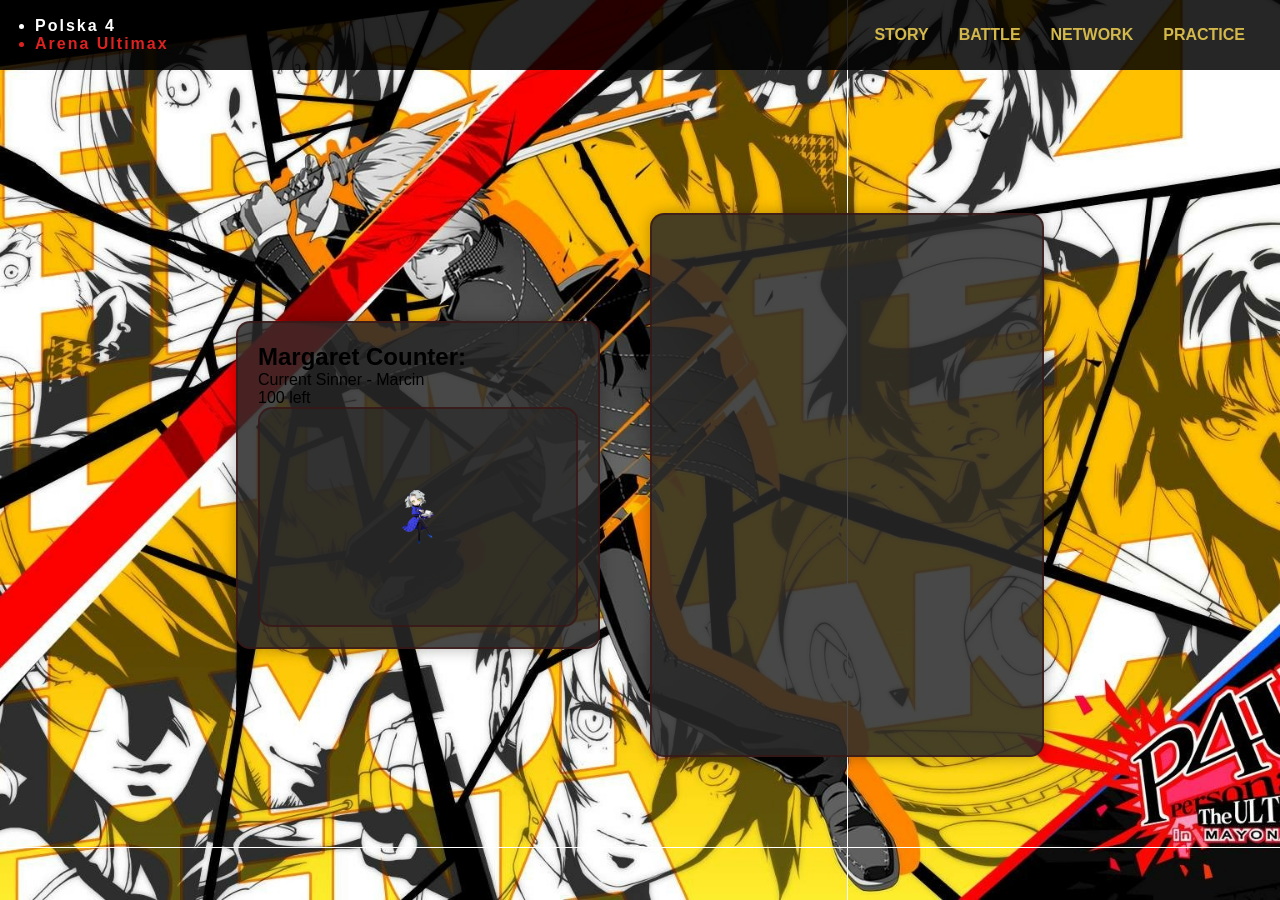
==== index.html @ 30dba665 "margaret counter 3rd try" ====
<!DOCTYPE html>
<html lang="en">
<head>
    <meta charset="UTF-8">
    <meta name="viewport" content="width=device-width, initial-scale=1.0">
    <title>P4AU Hub</title>
    <link rel="stylesheet" href="style.css">
</head>
<body>
    <div class="bg-image"></div>

    <nav class="navbar">
        <ul>
            <li class="logo">Polska 4</li>
            <li class="logo2">Arena Ultimax</li>
        </ul>
        <div class="nav-links">
            <a href="#">STORY</a>
            <a href="#">BATTLE</a>
            <a href="#">NETWORK</a>
            <a href="#">PRACTICE</a>
        </div>
    </nav>

    <main class="center-wrapper">
    <div class="left-panel">
        <div class="discord-box">
            <h2>Margaret Counter:</h2>
            <p>Current Sinner - Marcin</p>
            <p>100 left</p>
        <div class="chibi-space">
            <img src="margaret.webp" alt="Chibi" class="chibi-image">
        </div>

        </div>
    </div>

    <div class="discord-box">
        <iframe 
            src="https://discordapp.com/widget?id=1405910565523689473&theme=dark" 
            width="350" 
            height="500" 
            allowtransparency="true" 
            frameborder="0">
        </iframe>
    </div>
</main>
</body>
</html>
---- style.css ----
* {
    margin: 0;
    padding: 0;
    box-sizing: border-box;
}

html, body {
    width: 100%;
    min-height: 100vh;
    font-family: Arial, sans-serif;
}

/* background image */
.bg-image {
    position: fixed;
    inset: 0;
    background: url("polska4au.jpg") center center / cover no-repeat;
    z-index: -1;
}

/* top bar */
.navbar {
    width: 100%;
    height: 70px;
    background: rgba(0, 0, 0, 0.85);
    display: flex;
    justify-content: space-between;
    align-items: center;
    padding: 0 35px;
}

.logo {
    color: rgb(255, 255, 255);
    font-weight: bold;
    letter-spacing: 2px;
}

.logo2 {
    color: #d22;
    font-weight: bold;
    letter-spacing: 2px;
}

.nav-links {
    display: flex;
    gap: 30px;
}

.nav-links a {
    text-decoration: none;
    color: #d4b84a;
    font-weight: bold;
}

/* centered box */
.center-wrapper {
    min-height: calc(100vh - 70px);
    display: flex;
    justify-content: center;
    align-items: center;
    gap: 50px; /* space between left and right boxes */
    padding: 40px;
}

/* left side container */
.left-panel {
    display: flex;
    flex-direction: column;
    gap: 25px;
}

/* text box */
.counter-box {
    width: 320px;
    padding: 25px;
    background: rgba(40, 40, 40, 0.85);
    border: 2px solid rgba(60, 20, 20, 0.7);
    border-radius: 14px;
    box-shadow: 0 0 15px rgba(0, 0, 0, 0.3);
    color: white;
}

.counter-box h2 {
    margin-bottom: 15px;
    color: #d4b84a;
}

.counter-box p {
    margin-bottom: 10px;
    font-size: 20px;
}

/* space for chibi */
.chibi-space {
    width: 320px;
    height: 220px;
    background: rgba(40, 40, 40, 0.65);
    border: 2px solid rgba(60, 20, 20, 0.7);
    border-radius: 14px;
    display: flex;
    justify-content: center;
    align-items: center;
    overflow: hidden;
}

/* optional image */
.chibi-image {
    max-width: 25%;
    max-height: 25%;
    object-fit: contain;
}

/* auto-size to widget */
.discord-box {
    display: inline-block;
    padding: 20px;
    background: rgba(40, 40, 40, 0.85);
    border: 2px solid rgba(60, 20, 20, 0.7);
    border-radius: 14px;
    box-shadow: 0 0 15px rgba(0, 0, 0, 0.3);
}

/* cleaner widget corners */
.discord-box iframe {
    display: block;
    border-radius: 8px;
}
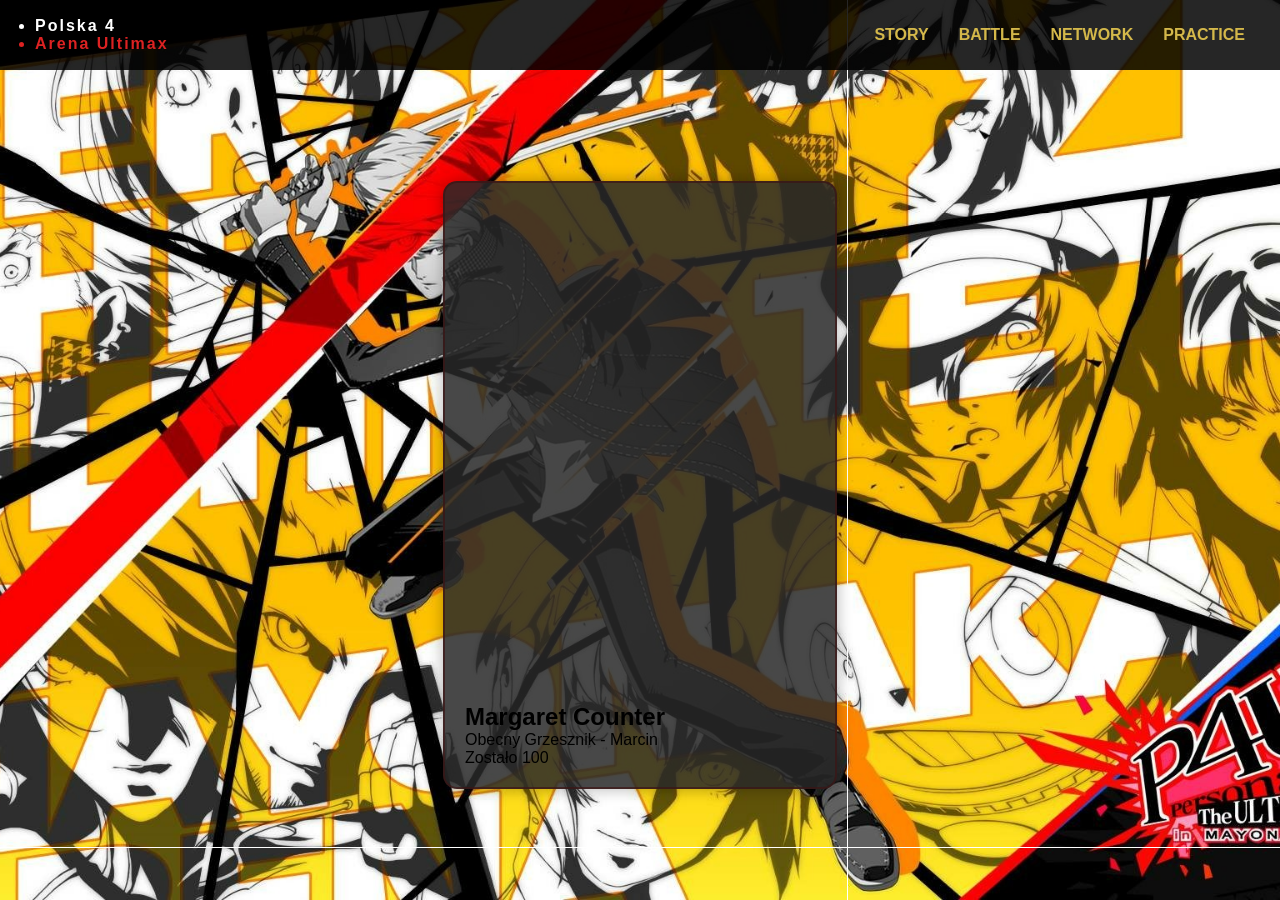
==== commit 8ca11f6e: "margareter 4" ====
--- a/index.html
+++ b/index.html
@@ -23,27 +23,12 @@
     </nav>
 
     <main class="center-wrapper">
-    <div class="left-panel">
         <div class="discord-box">
-            <h2>Margaret Counter:</h2>
-            <p>Current Sinner - Marcin</p>
-            <p>100 left</p>
-        <div class="chibi-space">
-            <img src="margaret.webp" alt="Chibi" class="chibi-image">
+            <iframe src="https://discordapp.com/widget?id=1405910565523689473&theme=dark" width="350" height="500" allowtransparency="true" frameborder="0"></iframe>
+            <h2>Margaret Counter</h2>
+            <p>Obecny Grzesznik - Marcin</p>
+            <p>Zostało 100</p>
         </div>
-
-        </div>
-    </div>
-
-    <div class="discord-box">
-        <iframe 
-            src="https://discordapp.com/widget?id=1405910565523689473&theme=dark" 
-            width="350" 
-            height="500" 
-            allowtransparency="true" 
-            frameborder="0">
-        </iframe>
-    </div>
-</main>
+    </main>
 </body>
 </html>
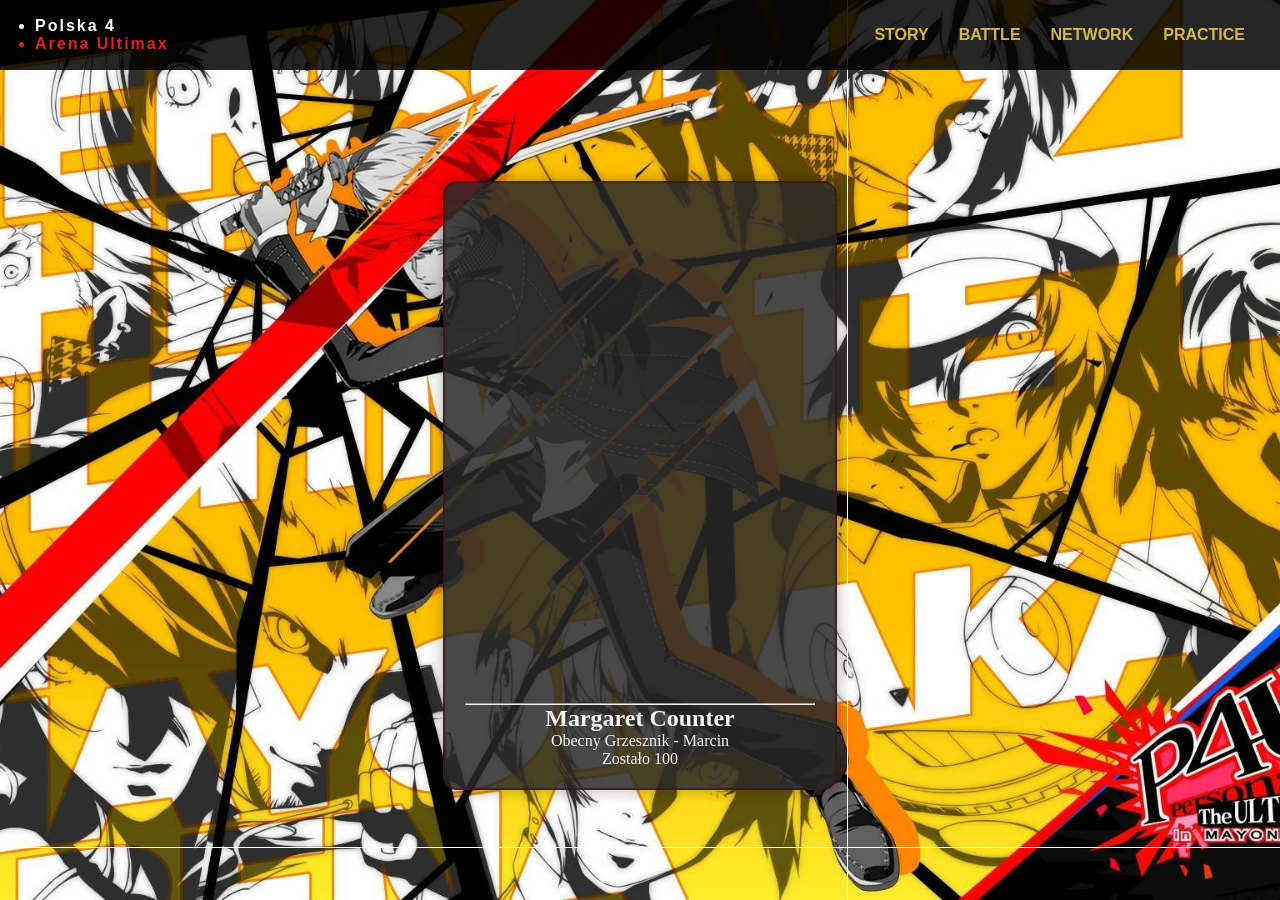
==== commit 6fa37602: "lineeeeeeee" ====
--- a/index.html
+++ b/index.html
@@ -25,6 +25,7 @@
     <main class="center-wrapper">
         <div class="discord-box">
             <iframe src="https://discordapp.com/widget?id=1405910565523689473&theme=dark" width="350" height="500" allowtransparency="true" frameborder="0"></iframe>
+            <hr>
             <h2>Margaret Counter</h2>
             <p>Obecny Grzesznik - Marcin</p>
             <p>Zostało 100</p>
--- a/style.css
+++ b/style.css
@@ -58,56 +58,6 @@
     display: flex;
     justify-content: center;
     align-items: center;
-    gap: 50px; /* space between left and right boxes */
-    padding: 40px;
-}
-
-/* left side container */
-.left-panel {
-    display: flex;
-    flex-direction: column;
-    gap: 25px;
-}
-
-/* text box */
-.counter-box {
-    width: 320px;
-    padding: 25px;
-    background: rgba(40, 40, 40, 0.85);
-    border: 2px solid rgba(60, 20, 20, 0.7);
-    border-radius: 14px;
-    box-shadow: 0 0 15px rgba(0, 0, 0, 0.3);
-    color: white;
-}
-
-.counter-box h2 {
-    margin-bottom: 15px;
-    color: #d4b84a;
-}
-
-.counter-box p {
-    margin-bottom: 10px;
-    font-size: 20px;
-}
-
-/* space for chibi */
-.chibi-space {
-    width: 320px;
-    height: 220px;
-    background: rgba(40, 40, 40, 0.65);
-    border: 2px solid rgba(60, 20, 20, 0.7);
-    border-radius: 14px;
-    display: flex;
-    justify-content: center;
-    align-items: center;
-    overflow: hidden;
-}
-
-/* optional image */
-.chibi-image {
-    max-width: 25%;
-    max-height: 25%;
-    object-fit: contain;
 }
 
 /* auto-size to widget */
@@ -118,6 +68,9 @@
     border: 2px solid rgba(60, 20, 20, 0.7);
     border-radius: 14px;
     box-shadow: 0 0 15px rgba(0, 0, 0, 0.3);
+    text-align: center;
+    color: whitesmoke;
+    font-family: fantasy;
 }
 
 /* cleaner widget corners */
@@ -126,3 +79,6 @@
     border-radius: 8px;
 }
 
+hr {
+    color: whitesmoke;
+}
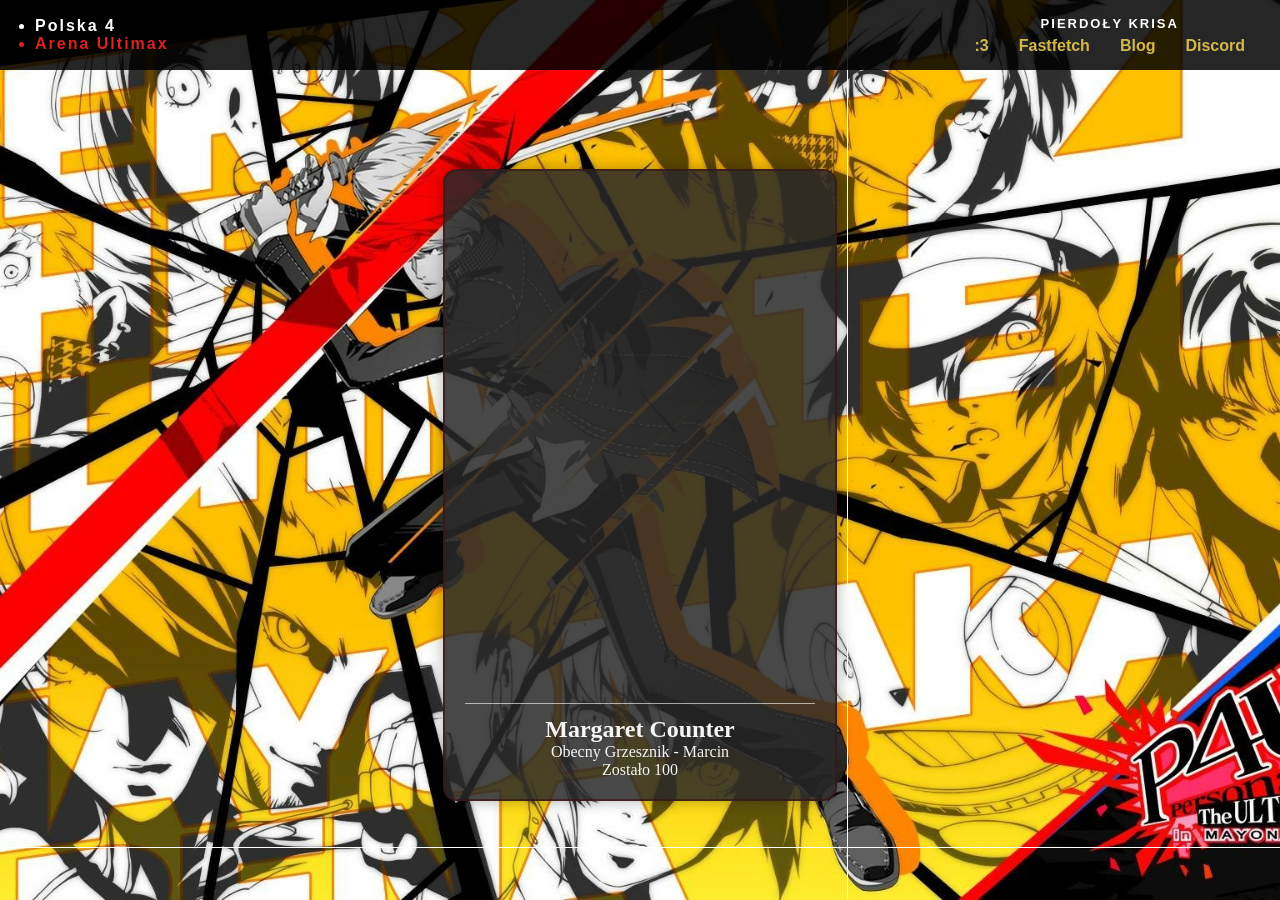
==== commit fe4f79cc: "kris menu" ====
--- a/index.html
+++ b/index.html
@@ -14,13 +14,18 @@
             <li class="logo">Polska 4</li>
             <li class="logo2">Arena Ultimax</li>
         </ul>
-        <div class="nav-links">
-            <a href="#">STORY</a>
-            <a href="#">BATTLE</a>
-            <a href="#">NETWORK</a>
-            <a href="#">PRACTICE</a>
+
+        <div class="nav-group">
+            <div class="nav-title">Pierdoły Krisa</div>
+
+            <div class="nav-links">
+                <a href="#">:3</a>
+                <a href="#">Fastfetch</a>
+                <a href="#">Blog</a>
+                <a href="#">Discord</a>
+            </div>
         </div>
-    </nav>
+    </nav>  
 
     <main class="center-wrapper">
         <div class="discord-box">
--- a/style.css
+++ b/style.css
@@ -80,5 +80,23 @@
 }
 
 hr {
-    color: whitesmoke;
+    border: none;
+    height: 1px;
+    background: rgba(255, 255, 255, 0.6);
+    margin: 12px 0;
 }
+
+.nav-group {
+    display: flex;
+    flex-direction: column;
+    align-items: center;
+    gap: 6px;
+}
+
+.nav-title {
+    color: white;
+    font-size: 13px;
+    font-weight: bold;
+    letter-spacing: 2px;
+    text-transform: uppercase;
+}
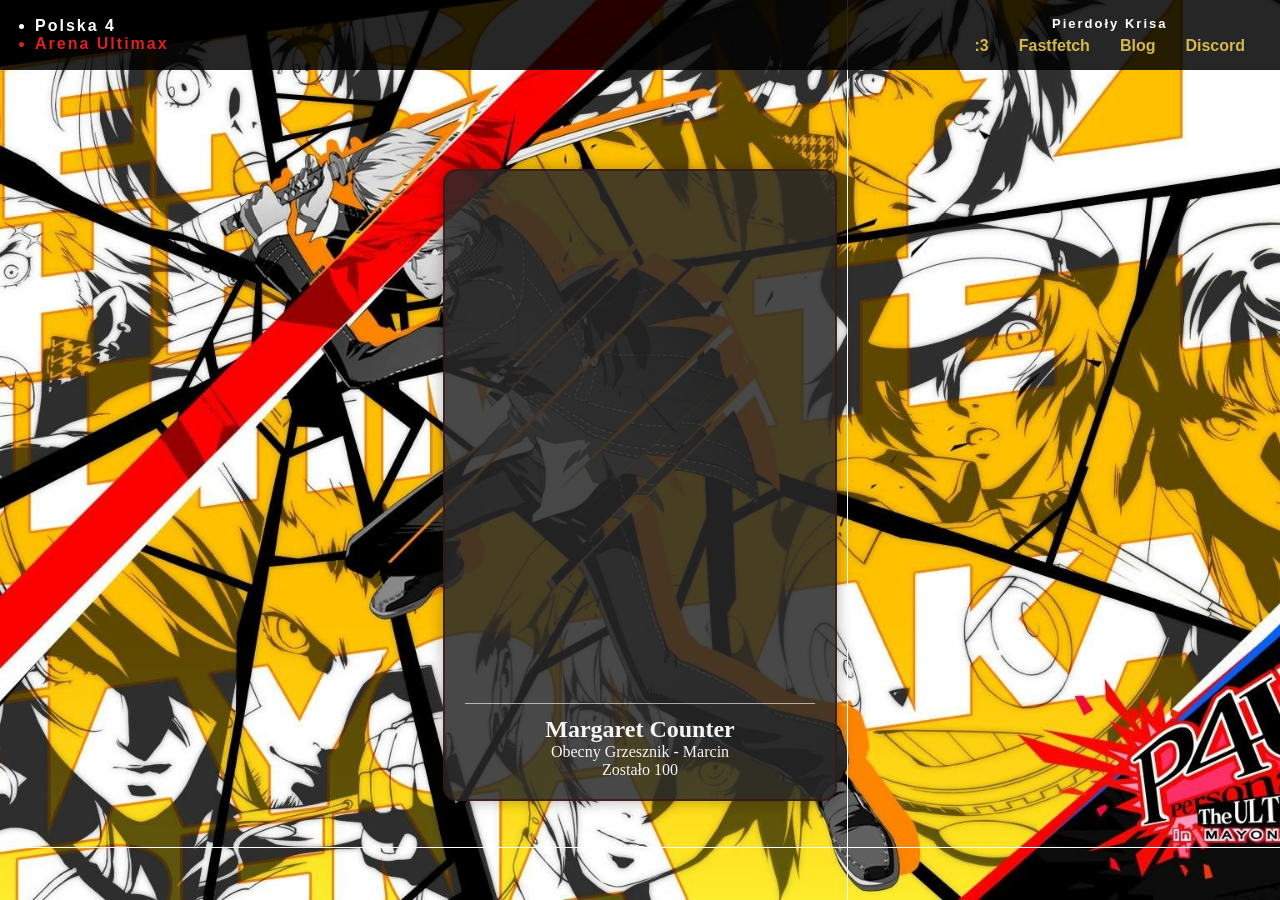
==== commit c16d1779: "layout change + new html files + secret :3" ====
--- a/index.html
+++ b/index.html
@@ -19,10 +19,10 @@
             <div class="nav-title">Pierdoły Krisa</div>
 
             <div class="nav-links">
-                <a href="#">:3</a>
-                <a href="#">Fastfetch</a>
-                <a href="#">Blog</a>
-                <a href="#">Discord</a>
+                <a href="https://www.youtube.com/watch?v=dQw4w9WgXcQ">:3</a>
+                <a href="fastfetch.html">Fastfetch</a>
+                <a href="blog.html">Blog</a>
+                <a href="index.html">Discord</a>
             </div>
         </div>
     </nav>  
--- a/style.css
+++ b/style.css
@@ -14,7 +14,7 @@
 .bg-image {
     position: fixed;
     inset: 0;
-    background: url("polska4au.jpg") center center / cover no-repeat;
+    background: url("images/polska4au.jpg") center center / cover no-repeat;
     z-index: -1;
 }
 
@@ -41,10 +41,6 @@
     letter-spacing: 2px;
 }
 
-.nav-links {
-    display: flex;
-    gap: 30px;
-}
 
 .nav-links a {
     text-decoration: none;
@@ -87,16 +83,23 @@
 }
 
 .nav-group {
-    display: flex;
+    display: inline-flex;
     flex-direction: column;
-    align-items: center;
-    gap: 6px;
+    align-items: stretch;
 }
 
 .nav-title {
+    width: 100%;
+    text-align: center;
     color: white;
     font-size: 13px;
     font-weight: bold;
     letter-spacing: 2px;
-    text-transform: uppercase;
+    margin-bottom: 6px;
+}
+
+.nav-links {
+    display: flex;
+    justify-content: center;
+    gap: 30px;
 }
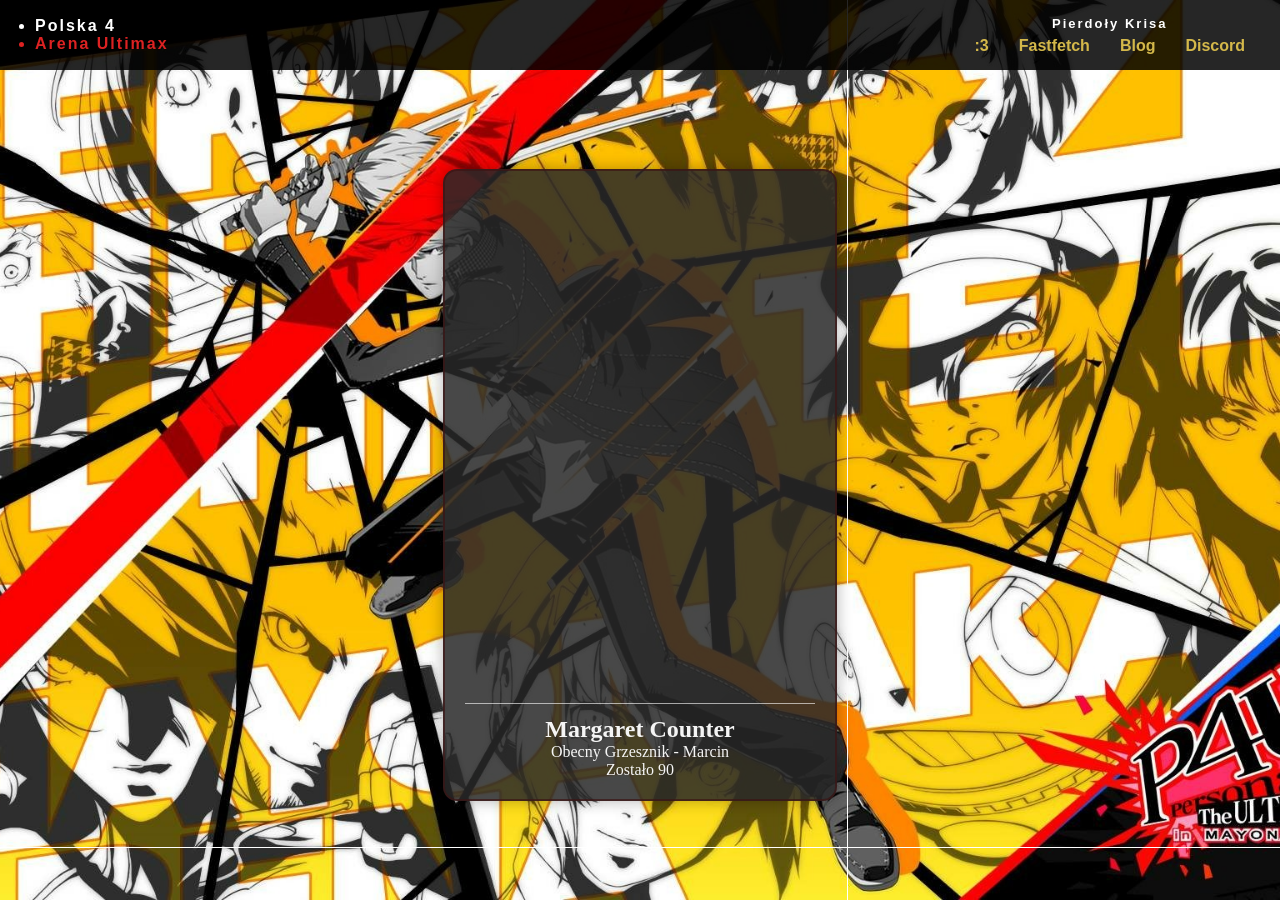
==== commit 55b36326: "counter update" ====
--- a/index.html
+++ b/index.html
@@ -3,7 +3,7 @@
 <head>
     <meta charset="UTF-8">
     <meta name="viewport" content="width=device-width, initial-scale=1.0">
-    <title>P4AU Hub</title>
+    <title>Polska4AU</title>
     <link rel="stylesheet" href="style.css">
 </head>
 <body>
@@ -19,7 +19,7 @@
             <div class="nav-title">Pierdoły Krisa</div>
 
             <div class="nav-links">
-                <a href="https://www.youtube.com/watch?v=dQw4w9WgXcQ">:3</a>
+                <a href="https://www.youtube.com/watch?v=xvFZjo5PgG0">:3</a>
                 <a href="fastfetch.html">Fastfetch</a>
                 <a href="blog.html">Blog</a>
                 <a href="index.html">Discord</a>
@@ -33,7 +33,7 @@
             <hr>
             <h2>Margaret Counter</h2>
             <p>Obecny Grzesznik - Marcin</p>
-            <p>Zostało 100</p>
+            <p>Zostało 90</p>
         </div>
     </main>
 </body>
